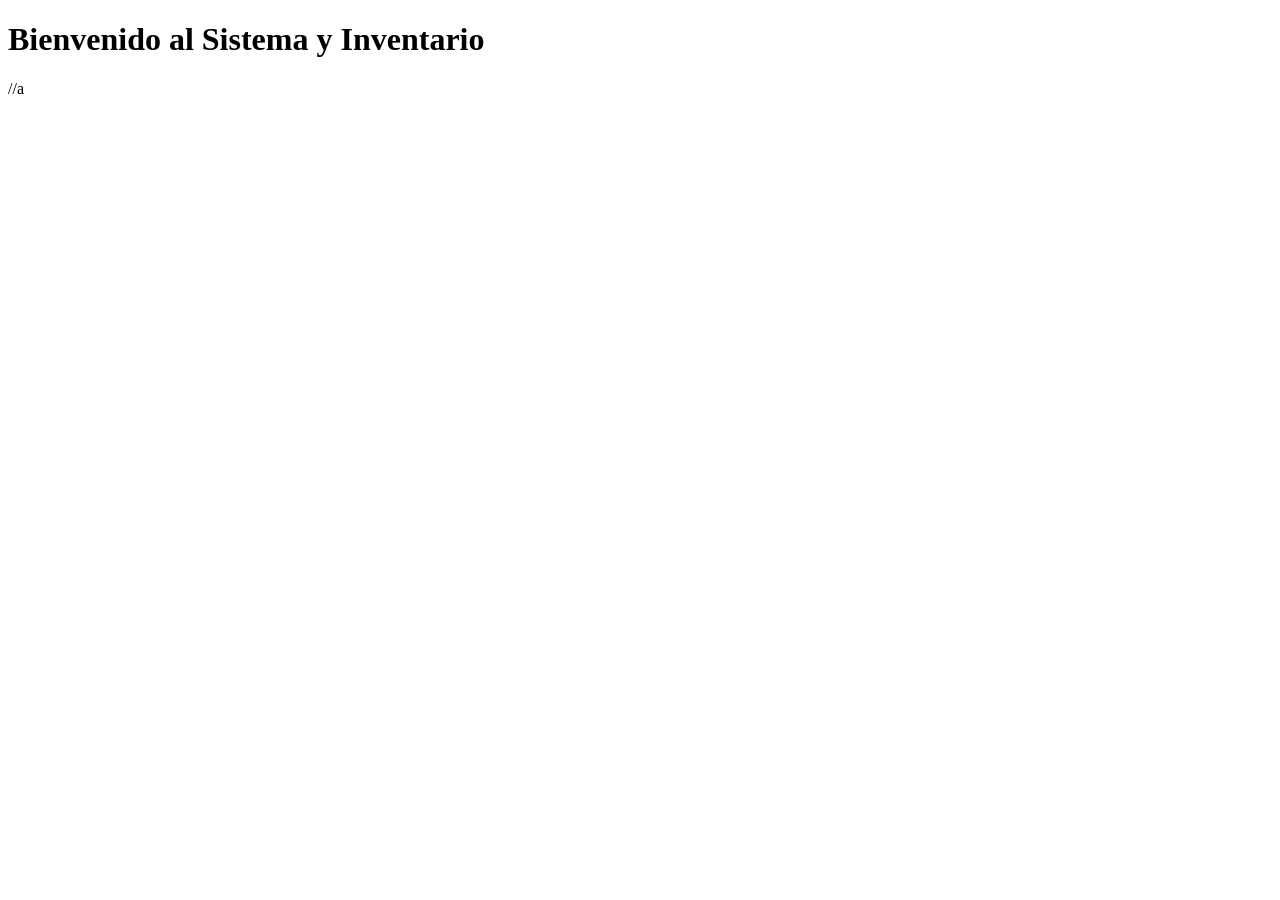
==== index.html @ c48806b8 "primer comit: estructura basica inicial" ====
<!DOCTYPE html>
<html lang="en">
<head>
    <meta charset="UTF-8">
    <meta name="viewport" content="width=device-width, initial-scale=1.0">
    <title>Sistema de Inventario</title>
</head>
<body>
    <h1>Bienvenido al Sistema y Inventario</h1>
    //a 
</body>
</html>
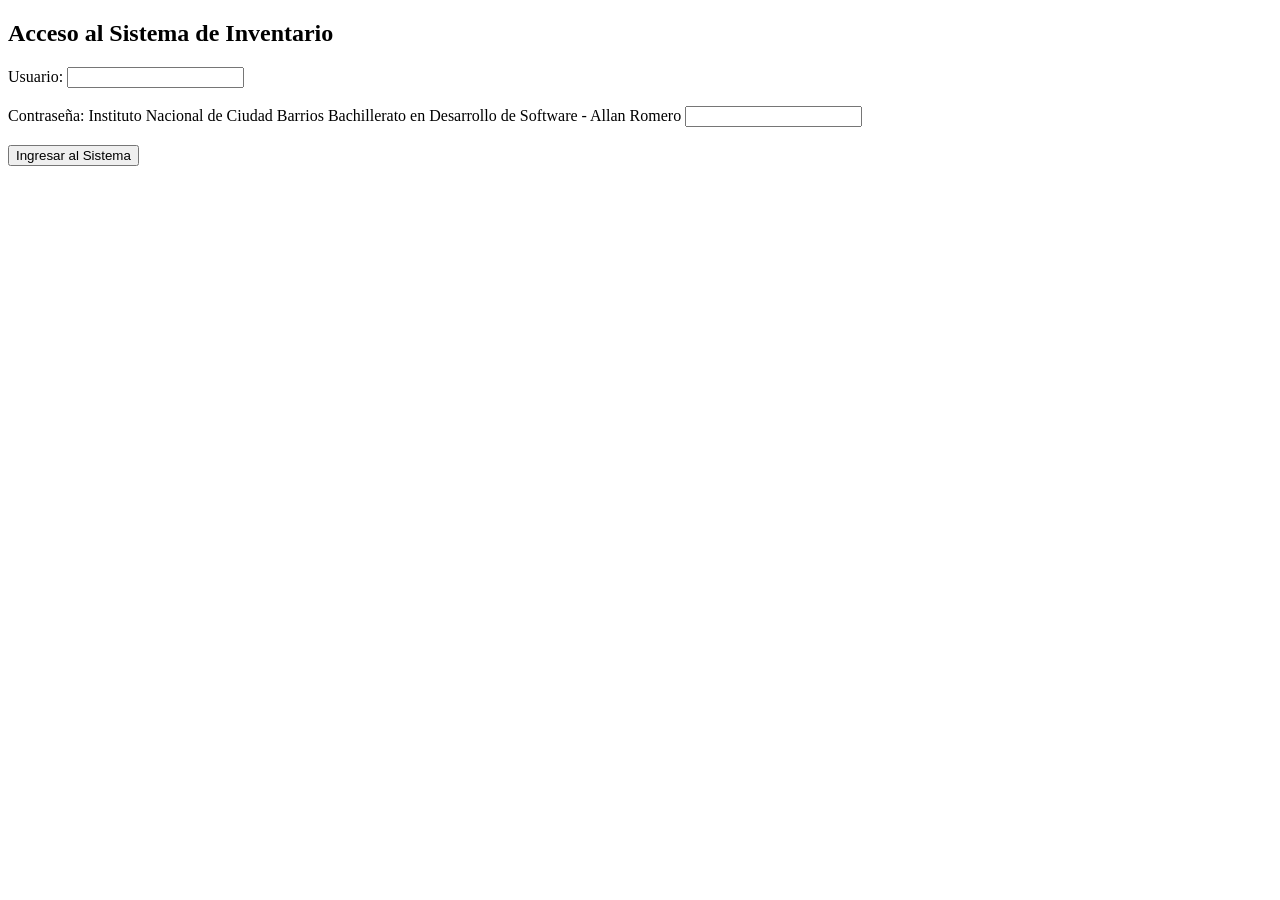
==== commit a7ae1d5f: "agregando formulario de login al sistema" ====
--- a/index.html
+++ b/index.html
@@ -6,7 +6,22 @@
     <title>Sistema de Inventario</title>
 </head>
 <body>
-    <h1>Bienvenido al Sistema y Inventario</h1>
-    //a 
+    
+    <div class="login-container">
+<h2>Acceso al Sistema de Inventario</h2>
+<form action="#" method="POST">
+<label for="usuario">Usuario:</label>
+<input type="text" id="usuario" name="usuario" required>
+<br><br>
+<label for="password">Contraseña:</label>
+
+Instituto Nacional de Ciudad Barrios
+Bachillerato en Desarrollo de Software - Allan Romero
+<input type="password" id="password" name="password" required>
+<br><br>
+<button type="submit">Ingresar al Sistema</button>
+</form>
+</div>
+
 </body>
 </html>
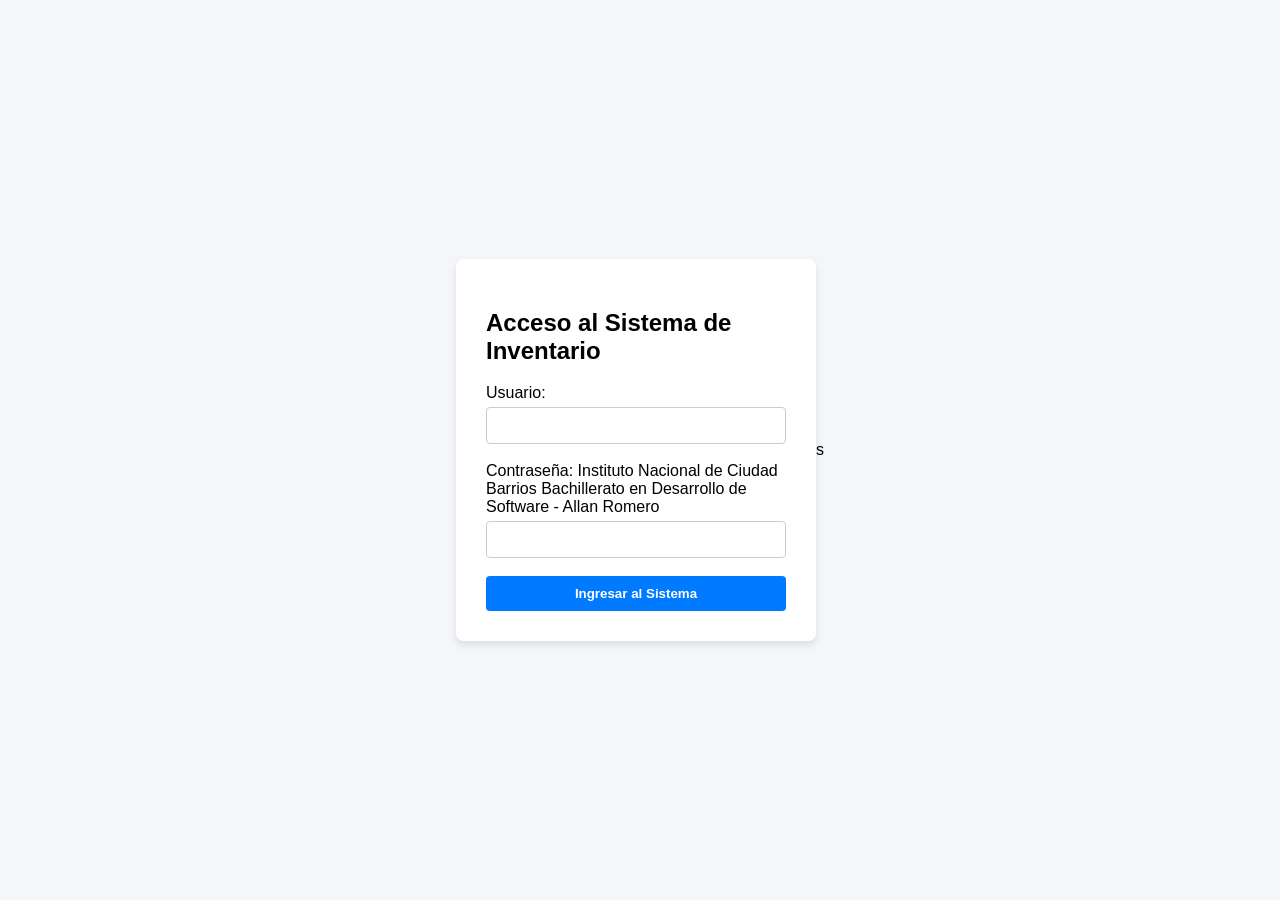
==== commit 21a14603: "ponemos css a el formulario" ====
--- a/index.html
+++ b/index.html
@@ -22,6 +22,6 @@
 <button type="submit">Ingresar al Sistema</button>
 </form>
 </div>
-
-</body>
+<link rel="stylesheet" href="style.css">
+</body>s
 </html>
--- a/style.css
+++ b/style.css
@@ -0,0 +1,51 @@
+/*centrar el contenido en pantalla*/
+body {
+font-family: Arial, sans-serif;
+background-color: #f4f6f9;
+display: flex;
+justify-content: center;
+align-items: center;
+height: 100vh;
+margin: 0;
+}
+
+
+/* Estilo de la tarjeta blanca del formulario */
+.login-container {
+background-color: white;
+padding: 30px;
+border-radius: 8px;
+box-shadow: 0 4px 8px rgba(0,0,0,0.1);
+width: 300px;
+}
+
+/* Diseño de las cajas de texto */
+input {
+width: 100%;
+padding: 10px;
+margin-top: 5px;
+border: 1px solid #ccc;
+border-radius: 4px;
+box-sizing: border-box;
+}
+
+/* Diseño del botón de ingreso */
+button {
+width: 100%;
+padding: 10px;
+background-color: #007bff;
+color: white;
+border: none;
+border-radius: 4px;
+cursor: pointer;
+font-weight: bold;
+
+Instituto Nacional de Ciudad Barrios
+Bachillerato en Desarrollo de Software - Allan Romero
+
+margin-top: 15px;
+}
+
+button:hover {
+background-color: #0056b3;
+}
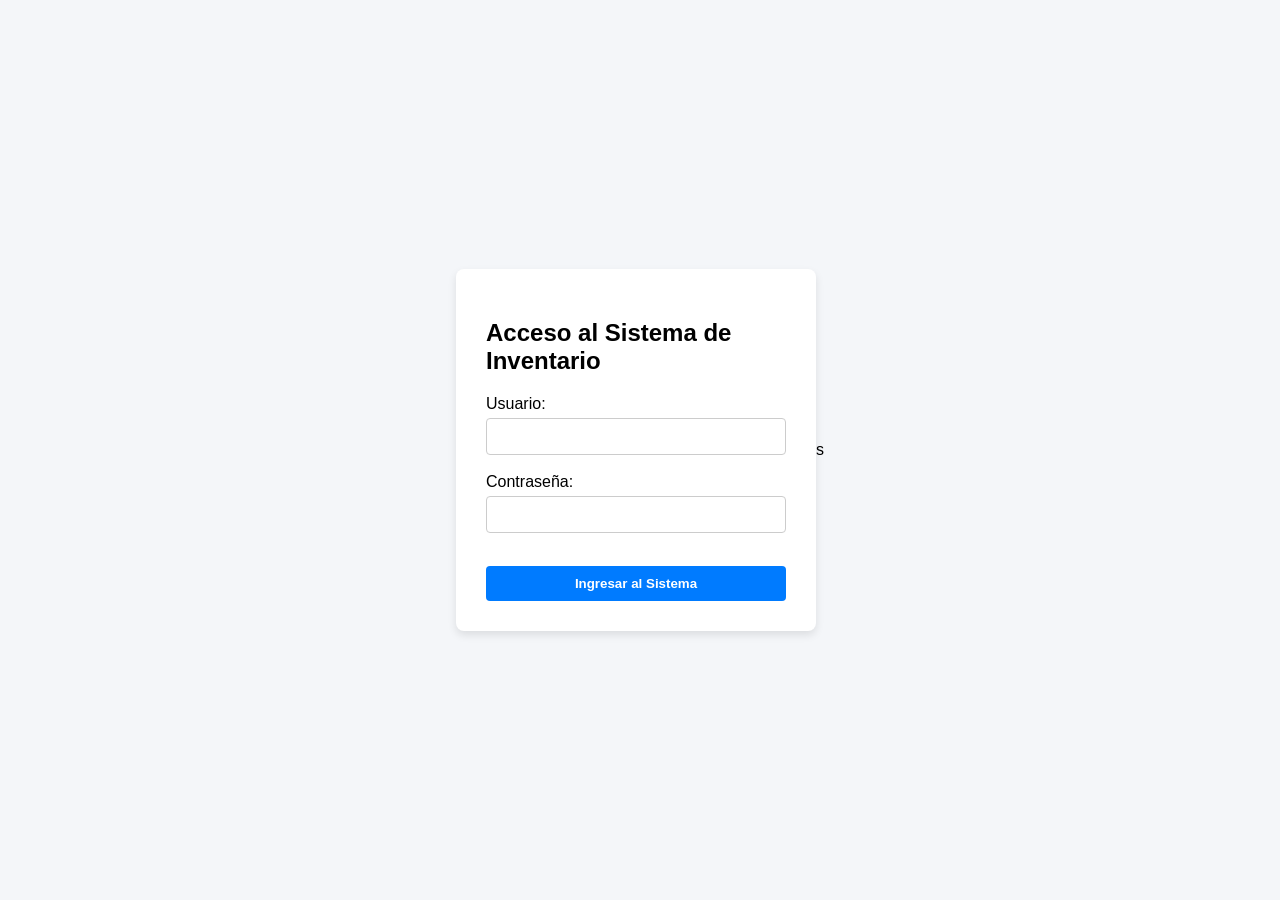
==== commit 9782430f: "ponemos css al formulario" ====
--- a/index.html
+++ b/index.html
@@ -15,8 +15,6 @@
 <br><br>
 <label for="password">Contraseña:</label>
 
-Instituto Nacional de Ciudad Barrios
-Bachillerato en Desarrollo de Software - Allan Romero
 <input type="password" id="password" name="password" required>
 <br><br>
 <button type="submit">Ingresar al Sistema</button>
--- a/style.css
+++ b/style.css
@@ -39,10 +39,6 @@
 border-radius: 4px;
 cursor: pointer;
 font-weight: bold;
-
-Instituto Nacional de Ciudad Barrios
-Bachillerato en Desarrollo de Software - Allan Romero
-
 margin-top: 15px;
 }
 
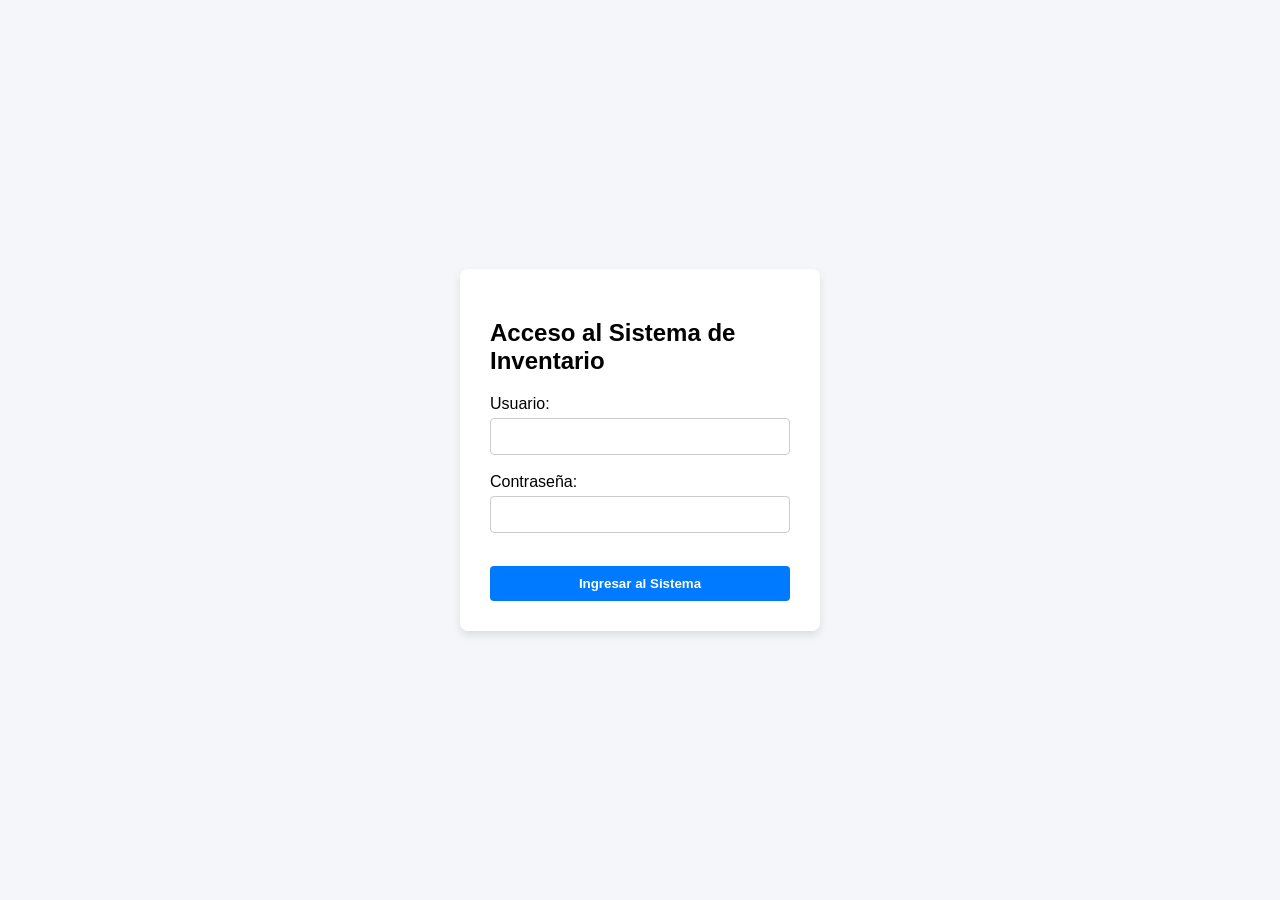
==== commit e382685d: "le ponemos css al formulario" ====
--- a/index.html
+++ b/index.html
@@ -21,5 +21,5 @@
 </form>
 </div>
 <link rel="stylesheet" href="style.css">
-</body>s
+</body>
 </html>
